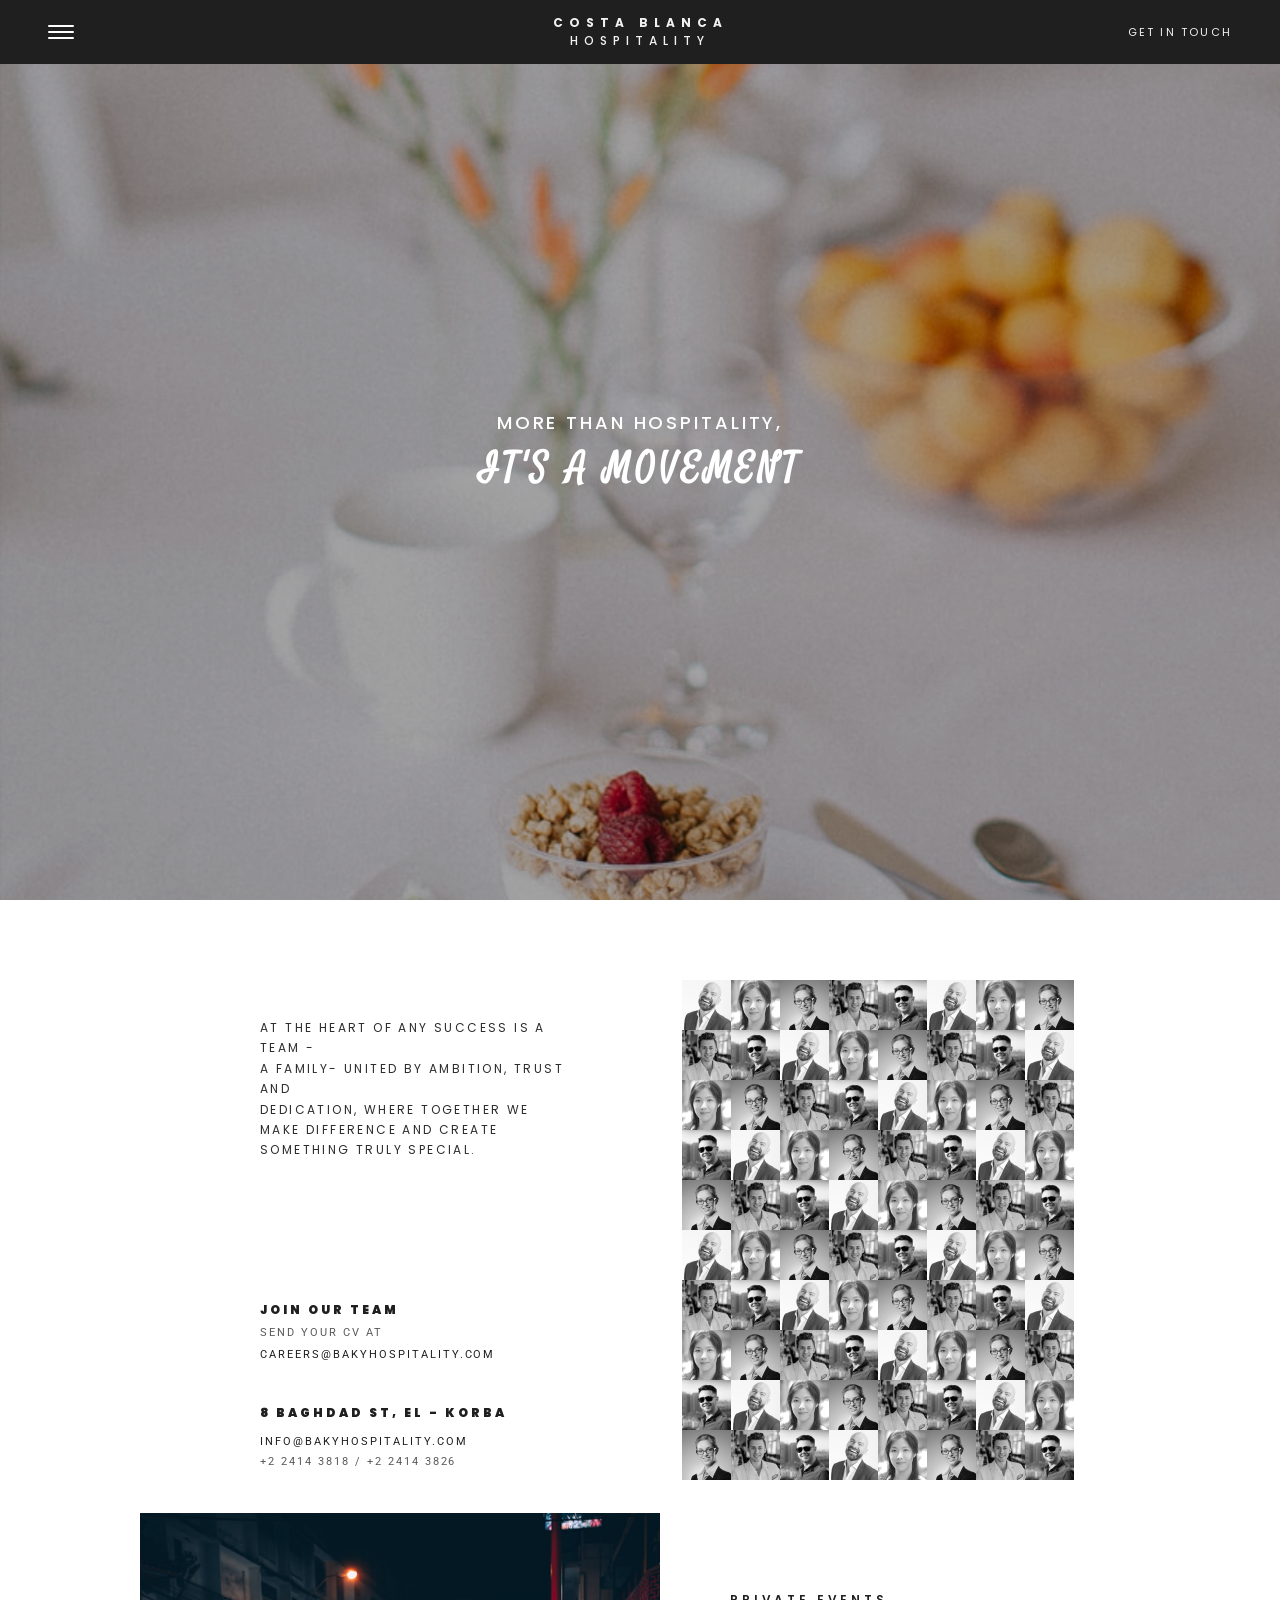
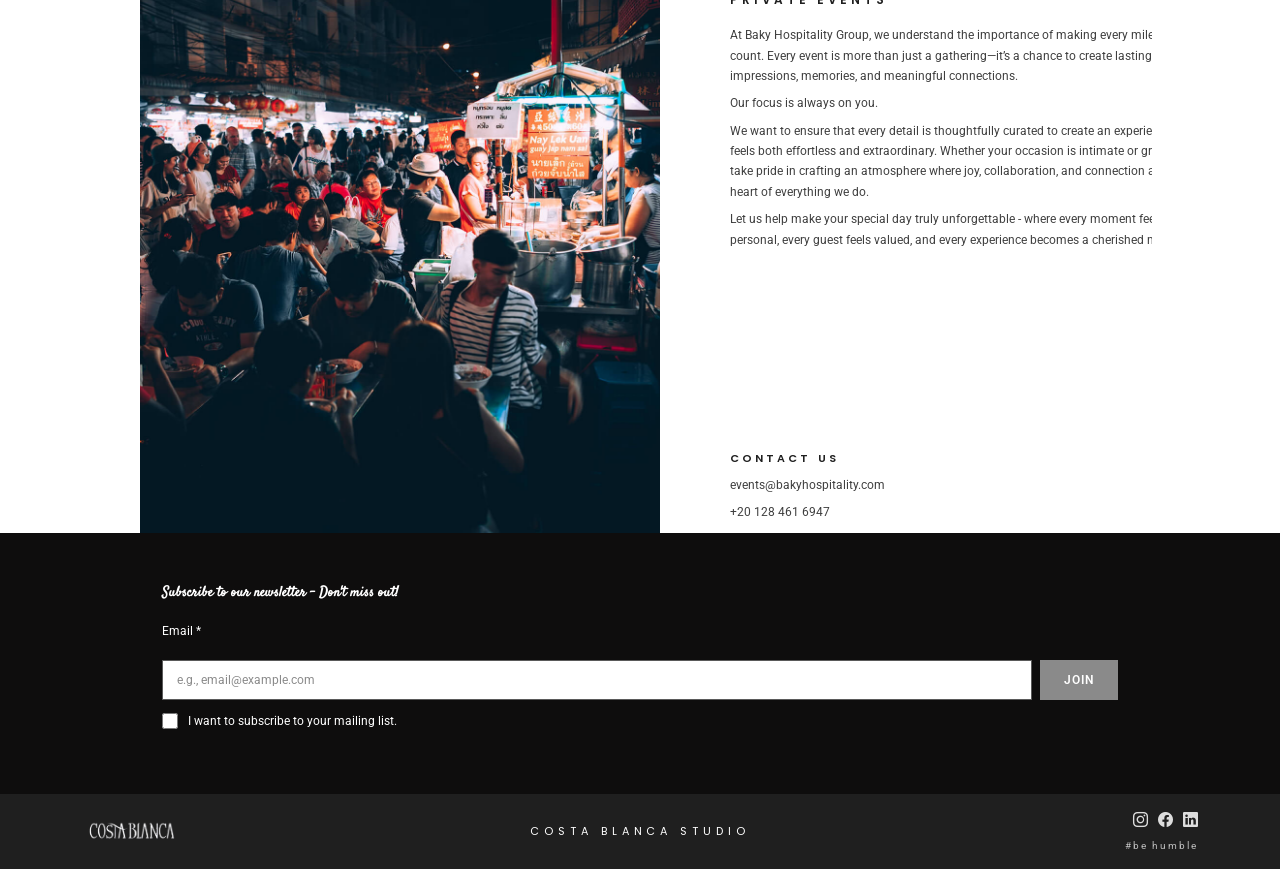
==== getintouch.html @ 686c385e "mekha" ====
<!DOCTYPE html>
<html lang="en">

<head>
  <meta charset="utf-8">
  <meta content="width=device-width, initial-scale=1.0" name="viewport">
  <title>COSTA BLANCA - GET IN TOUCH</title>
  <meta name="description" content="">
  <meta name="keywords" content="">

  <!-- Favicons -->
  <link href="assets/img/favicon.ico" rel="icon">
  <link href="assets/img/apple-touch-icon.png" rel="apple-touch-icon">

  <!-- Fonts -->
  <link href="https://fonts.googleapis.com" rel="preconnect">
  <link href="https://fonts.gstatic.com" rel="preconnect" crossorigin>
  <link href="https://fonts.googleapis.com/css2?family=Roboto:ital,wght@0,100;0,300;0,400;0,500;0,700;0,900;1,100;1,300;1,400;1,500;1,700;1,900&family=Poppins:ital,wght@0,100;0,200;0,300;0,400;0,500;0,600;0,700;0,800;0,900;1,100;1,200;1,300;1,400;1,500;1,600;1,700;1,800;1,900&family=Satisfy:wght@400&display=swap" rel="stylesheet">

  <!-- Vendor CSS Files -->
  <link href="assets/vendor/bootstrap/css/bootstrap.min.css" rel="stylesheet">
  <link href="assets/vendor/bootstrap-icons/bootstrap-icons.css" rel="stylesheet">
  <link href="assets/vendor/aos/aos.css" rel="stylesheet">
  <link href="assets/vendor/fontawesome-free/css/all.min.css" rel="stylesheet">
  <link href="assets/vendor/glightbox/css/glightbox.min.css" rel="stylesheet">
  <link href="assets/vendor/swiper/swiper-bundle.min.css" rel="stylesheet">

  <!-- Main CSS File -->
  <link href="assets/css/main.css" rel="stylesheet">
</head>

<body class="getintouch-page">
  <!-- ==================== Header ==================== -->
  <header id="header" class="header fixed-top">
    <div class="branding">
      <div class="container-fluid header-bar">
        <i class="mobile-nav-toggle bi bi-list" aria-label="Toggle menu"></i>

        <a href="index.html" class="header-brand" aria-label="Costa Hospitality">
          <span class="brand-title"><strong>costa blanca</strong> <br> HOSPITALITY</span>
        </a>

        <a href="getintouch.html" class="header-cta">GET IN TOUCH</a>

        <!-- ==================== Part: Navigation ==================== -->
        <nav id="navmenu" class="navmenu">
          <ul>
            <li><a href="index.html#hero">Home</a></li>
            <li class="dropdown">
              <a href="#"><span class="toggle-dropdown">CONCEPTS</span> <i class="bi bi-chevron-down toggle-dropdown"></i></a>
              <ul>
                <li style="margin-top: -60px;"><a href="resturants.html#restaurants-showcase">RESTURANTS</a></li>
                <li><a href="resturants.html#bar-showcase">BARS</a></li>
                <li><a href="resturants.html#BEACHES-showcase">BEACHES</a></li>
              </ul>
            </li>
            <li><a href="index.html#our_story">OUR STORY</a></li>
            <li><a href="index.html#ACCOLADES">OUR ACCOLADES</a></li>
            <li><a href="index.html#future">OUR FUTURE</a></li>
            <li><a href="getintouch.html" class="active">Contact</a></li>
          </ul>
        </nav>
      </div>
    </div>
  </header>

  <!-- ==================== Main Content ==================== -->
  <main class="main">
    <!-- ==================== Section: getintouch-hero ==================== -->
    <section id="getintouch-hero" class="restaurants-hero section">
      <div class="restaurants-hero__inner">
        <p class="restaurants-hero__eyebrow">MORE THAN HOSPITALITY,</p>
        <h1 class="restaurants-hero__title">IT'S A MOVEMENT</h1>
      </div>
    </section>
    <!-- ==================== Section: team-contact ==================== -->
    <section id="team-contact" class="restaurants-showcase section baky-width">
      <div class="container">
        <div class="restaurant-item">
          <!-- Part: Team Copy -->
          <div class="restaurant-text team-contact__content">
            <p class="team-contact__intro">
              AT THE HEART OF ANY SUCCESS IS A TEAM -<br>
              A FAMILY- UNITED BY AMBITION, TRUST AND<br>
              DEDICATION, WHERE TOGETHER WE MAKE
              DIFFERENCE AND CREATE SOMETHING
              TRULY SPECIAL.
            </p>

            <div class="team-contact__block">
              <p class="team-contact__title">JOIN OUR TEAM</p>
              <p class="team-contact__meta">SEND YOUR CV AT</p>
              <a class="team-contact__link" href="mailto:careers@bakyhospitality.com">careers@bakyhospitality.com</a>
            </div>

            <div class="team-contact__block">
              <p class="team-contact__title">8 BAGHDAD ST, EL - KORBA</p>
              <a class="team-contact__link" href="mailto:info@bakyhospitality.com">info@bakyhospitality.com</a>
              <p class="team-contact__meta">+2 2414 3818 / +2 2414 3826</p>
            </div>
          </div>

          <!-- Part: Team Collage -->
          <div class="restaurant-media">
            <div class="team-contact__collage" aria-label="Baky Hospitality team collage">
              <img src="assets/img/testimonials/testimonials-1.jpg" alt="Team member">
              <img src="assets/img/testimonials/testimonials-2.jpg" alt="Team member">
              <img src="assets/img/testimonials/testimonials-3.jpg" alt="Team member">
              <img src="assets/img/testimonials/testimonials-4.jpg" alt="Team member">
              <img src="assets/img/testimonials/testimonials-5.jpg" alt="Team member">
              <img src="assets/img/testimonials/testimonials-1.jpg" alt="Team member">
              <img src="assets/img/testimonials/testimonials-2.jpg" alt="Team member">
              <img src="assets/img/testimonials/testimonials-3.jpg" alt="Team member">
              <img src="assets/img/testimonials/testimonials-4.jpg" alt="Team member">
              <img src="assets/img/testimonials/testimonials-5.jpg" alt="Team member">
              <img src="assets/img/testimonials/testimonials-1.jpg" alt="Team member">
              <img src="assets/img/testimonials/testimonials-2.jpg" alt="Team member">
              <img src="assets/img/testimonials/testimonials-3.jpg" alt="Team member">
              <img src="assets/img/testimonials/testimonials-4.jpg" alt="Team member">
              <img src="assets/img/testimonials/testimonials-5.jpg" alt="Team member">
              <img src="assets/img/testimonials/testimonials-1.jpg" alt="Team member">
              <img src="assets/img/testimonials/testimonials-2.jpg" alt="Team member">
              <img src="assets/img/testimonials/testimonials-3.jpg" alt="Team member">
              <img src="assets/img/testimonials/testimonials-4.jpg" alt="Team member">
              <img src="assets/img/testimonials/testimonials-5.jpg" alt="Team member">
              <img src="assets/img/testimonials/testimonials-1.jpg" alt="Team member">
              <img src="assets/img/testimonials/testimonials-2.jpg" alt="Team member">
              <img src="assets/img/testimonials/testimonials-3.jpg" alt="Team member">
              <img src="assets/img/testimonials/testimonials-4.jpg" alt="Team member">
              <img src="assets/img/testimonials/testimonials-5.jpg" alt="Team member">
              <img src="assets/img/testimonials/testimonials-1.jpg" alt="Team member">
              <img src="assets/img/testimonials/testimonials-2.jpg" alt="Team member">
              <img src="assets/img/testimonials/testimonials-3.jpg" alt="Team member">
              <img src="assets/img/testimonials/testimonials-4.jpg" alt="Team member">
              <img src="assets/img/testimonials/testimonials-5.jpg" alt="Team member">
              <img src="assets/img/testimonials/testimonials-1.jpg" alt="Team member">
              <img src="assets/img/testimonials/testimonials-2.jpg" alt="Team member">
              <img src="assets/img/testimonials/testimonials-3.jpg" alt="Team member">
              <img src="assets/img/testimonials/testimonials-4.jpg" alt="Team member">
              <img src="assets/img/testimonials/testimonials-5.jpg" alt="Team member">
              <img src="assets/img/testimonials/testimonials-1.jpg" alt="Team member">
              <img src="assets/img/testimonials/testimonials-2.jpg" alt="Team member">
              <img src="assets/img/testimonials/testimonials-3.jpg" alt="Team member">
              <img src="assets/img/testimonials/testimonials-4.jpg" alt="Team member">
              <img src="assets/img/testimonials/testimonials-5.jpg" alt="Team member">
              <img src="assets/img/testimonials/testimonials-1.jpg" alt="Team member">
              <img src="assets/img/testimonials/testimonials-2.jpg" alt="Team member">
              <img src="assets/img/testimonials/testimonials-3.jpg" alt="Team member">
              <img src="assets/img/testimonials/testimonials-4.jpg" alt="Team member">
              <img src="assets/img/testimonials/testimonials-5.jpg" alt="Team member">
              <img src="assets/img/testimonials/testimonials-1.jpg" alt="Team member">
              <img src="assets/img/testimonials/testimonials-2.jpg" alt="Team member">
              <img src="assets/img/testimonials/testimonials-3.jpg" alt="Team member">
              <img src="assets/img/testimonials/testimonials-4.jpg" alt="Team member">
              <img src="assets/img/testimonials/testimonials-5.jpg" alt="Team member">
              <img src="assets/img/testimonials/testimonials-1.jpg" alt="Team member">
              <img src="assets/img/testimonials/testimonials-2.jpg" alt="Team member">
              <img src="assets/img/testimonials/testimonials-3.jpg" alt="Team member">
              <img src="assets/img/testimonials/testimonials-4.jpg" alt="Team member">
              <img src="assets/img/testimonials/testimonials-5.jpg" alt="Team member">
              <img src="assets/img/testimonials/testimonials-1.jpg" alt="Team member">
              <img src="assets/img/testimonials/testimonials-2.jpg" alt="Team member">
              <img src="assets/img/testimonials/testimonials-3.jpg" alt="Team member">
              <img src="assets/img/testimonials/testimonials-4.jpg" alt="Team member">
              <img src="assets/img/testimonials/testimonials-5.jpg" alt="Team member">
              <img src="assets/img/testimonials/testimonials-1.jpg" alt="Team member">
              <img src="assets/img/testimonials/testimonials-2.jpg" alt="Team member">
              <img src="assets/img/testimonials/testimonials-3.jpg" alt="Team member">
              <img src="assets/img/testimonials/testimonials-4.jpg" alt="Team member">
              <img src="assets/img/testimonials/testimonials-5.jpg" alt="Team member">
              <img src="assets/img/testimonials/testimonials-1.jpg" alt="Team member">
              <img src="assets/img/testimonials/testimonials-2.jpg" alt="Team member">
              <img src="assets/img/testimonials/testimonials-3.jpg" alt="Team member">
              <img src="assets/img/testimonials/testimonials-4.jpg" alt="Team member">
              <img src="assets/img/testimonials/testimonials-5.jpg" alt="Team member">
              <img src="assets/img/testimonials/testimonials-1.jpg" alt="Team member">
              <img src="assets/img/testimonials/testimonials-2.jpg" alt="Team member">
              <img src="assets/img/testimonials/testimonials-3.jpg" alt="Team member">
              <img src="assets/img/testimonials/testimonials-4.jpg" alt="Team member">
              <img src="assets/img/testimonials/testimonials-5.jpg" alt="Team member">
              <img src="assets/img/testimonials/testimonials-1.jpg" alt="Team member">
              <img src="assets/img/testimonials/testimonials-2.jpg" alt="Team member">
              <img src="assets/img/testimonials/testimonials-3.jpg" alt="Team member">
              <img src="assets/img/testimonials/testimonials-4.jpg" alt="Team member">
              <img src="assets/img/testimonials/testimonials-5.jpg" alt="Team member">

            </div>
          </div>
        </div>
      </div>
    </section>

    <!-- ==================== Section: private-events ==================== -->
    <section id="private-events" class="private-events section">
      <div class="container">
        <div class="private-events__grid">
          <!-- Part: Private Events Media -->
          <div class="private-events__media">
            <img src="assets/img/events-bg.jpg" alt="Private events space">
          </div>
          <!-- Part: Private Events Content -->
          <div class="private-events__content">
            <h2 class="private-events__title">PRIVATE EVENTS</h2>
            <p class="private-events__text">At Baky Hospitality Group, we understand the importance of making every milestone count. Every event is more than just a gathering—it’s a chance to create lasting impressions, memories, and meaningful connections.</p>
            <p class="private-events__text">Our focus is always on you.</p>
            <p class="private-events__text">We want to ensure that every detail is thoughtfully curated to create an experience that feels both effortless and extraordinary. Whether your occasion is intimate or grand, we take pride in crafting an atmosphere where joy, collaboration, and connection are at the heart of everything we do.</p>
            <p class="private-events__text">Let us help make your special day truly unforgettable - where every moment feels personal, every guest feels valued, and every experience becomes a cherished memory.</p>
            <div class="private-events__contact">
              <h3 class="private-events__subtitle">CONTACT US</h3>
              <p class="private-events__text private-events__text--compact">events@bakyhospitality.com</p>
              <p class="private-events__text private-events__text--compact">+20 128 461 6947</p>
            </div>
          </div>
        </div>
      </div>
    </section>

    <!-- ==================== Section: newsletter ==================== -->
    <section id="newsletter" class="newsletter section">
      <div class="container">
        <!-- Part: Newsletter Heading -->
        <h2 class="newsletter__title">Subscribe to our newsletter - Don&apos;t miss out!</h2>
        <!-- Part: Newsletter Form -->
        <form class="newsletter__form" action="#">
          <label class="newsletter__label" for="newsletter-email">Email *</label>
          <div class="newsletter__fields">
            <input id="newsletter-email" class="newsletter__input" type="email" name="email" placeholder="e.g., email@example.com" required>
            <button class="newsletter__button" type="submit">Join</button>
          </div>
          <label class="newsletter__checkbox">
            <input type="checkbox" name="subscribe">
            <span>I want to subscribe to your mailing list.</span>
          </label>
        </form>
      </div>
    </section>
        <!-- Footer -->
    <!-- ==================== Footer ==================== -->
    <footer id="footer" class="gift-cards section">
    
      <div id="contact" class="gift-strip">
        <div class="container gift-strip-inner">
          <div class="gift-strip-left">
            <img src="assets/img/logo.png" alt="costa logo" class="gift-strip-logo">
          </div>
          <span class="gift-strip-title">costa blanca STUDIO</span>
          <div class="gift-strip-right">
            <div class="gift-strip-icons">
              <a href="#" aria-label="Instagram"><i class="bi bi-instagram"></i></a>
              <a href="#" aria-label="Facebook"><i class="bi bi-facebook"></i></a>
              <a href="#" aria-label="LinkedIn"><i class="bi bi-linkedin"></i></a>
            </div>
            <span class="gift-strip-tag">#be humble</span>
          </div>
        </div>
      </div>
    </footer>
  </main>

  <!-- Scroll Top -->
  <a href="#" id="scroll-top" class="scroll-top d-flex align-items-center justify-content-center"><i class="bi bi-arrow-up-short"></i></a>

  <!-- Vendor JS Files -->
  <script src="assets/vendor/bootstrap/js/bootstrap.bundle.min.js"></script>
  <script src="assets/vendor/php-email-form/validate.js"></script>
  <script src="assets/vendor/aos/aos.js"></script>
  <script src="assets/vendor/glightbox/js/glightbox.min.js"></script>
  <script src="assets/vendor/swiper/swiper-bundle.min.js"></script>
  <script src="assets/vendor/purecounter/purecounter_vanilla.js"></script>
  <script>
    new PureCounter();
  </script>

  <!-- Main JS File -->
  <script src="assets/js/main.js"></script>
</body>

</html>
---- assets/css/main.css ----
﻿*{
  margin: 0;
  padding: 0;
  box-sizing: border-box;
}
/* Fonts */
:root {
  --default-font: "Roboto",  system-ui, -apple-system, "Segoe UI", Roboto, "Helvetica Neue", Arial, "Noto Sans", "Liberation Sans", sans-serif, "Apple Color Emoji", "Segoe UI Emoji", "Segoe UI Symbol", "Noto Color Emoji";
  --heading-font: "Satisfy",  sans-serif;
  --nav-font: "Poppins",  sans-serif;
}

/* Global Colors - The following color variables are used throughout the website. Updating them here will change the color scheme of the entire website */
:root { 
  --background-color: #ffffff; /* Background color for the entire website, including individual sections */
  --default-color: #444444; /* Default color used for the majority of the text content across the entire website */
  --heading-color: #ffffff; /* Color for headings, subheadings and title throughout the website */
  --accent-color: #000000; /* Accent color that represents your brand on the website. It's used for buttons, links, and other elements that need to stand out */
  --surface-color: #ffffff; /* The surface color is used as a background of boxed elements within sections, such as cards, icon boxes, or other elements that require a visual separation from the global background. */
  --contrast-color: #ffffff; /* Contrast color for text, ensuring readability against backgrounds of accent, heading, or default colors. */
}

/* Nav Menu Colors - The following color variables are used specifically for the navigation menu. They are separate from the global colors to allow for more customization options */
:root {
  --nav-color: #ffffff;  /* The default color of the main navmenu links */
  --nav-hover-color: #ffb03b; /* Applied to main navmenu links when they are hovered over or active */
  --nav-mobile-background-color: #ffffff; /* Used as the background color for mobile navigation menu */
  --nav-dropdown-background-color: #353333; /* Used as the background color for dropdown items that appear when hovering over primary navigation items */
  --nav-dropdown-color: #ffffff; /* Used for navigation links of the dropdown items in the navigation menu. */
  --nav-dropdown-hover-color: #ffb03b; /* Similar to --nav-hover-color, this color is applied to dropdown navigation links when they are hovered over. */
}

/* Color Presets - These classes override global colors when applied to any section or element, providing reuse of the sam color scheme. */

.light-background {
  --background-color: #fffaf3;
  --surface-color: #ffffff;
}

.dark-background {
  --background-color: #1e160d;
  --default-color: #ffffff;
  --heading-color: #ffffff;
  --surface-color: #42301c;
  --contrast-color: #ffffff;
}

/* Smooth scroll */
:root {
  scroll-behavior: smooth;
}
/* fonts */
@font-face {
  font-family: "MySignatureFont";
  src: url("/assets/fonts/MySignatureFont.ttf") format("truetype");
  font-weight: normal;
  font-style: normal;
}

/*--------------------------------------------------------------
# General Styling & Shared Classes
--------------------------------------------------------------*/
body {
  color: var(--default-color);
  background-color: var(--background-color);
  font-family: var(--default-font);
}

a {
  color: var(--accent-color);
  text-decoration: none;
  transition: 0.3s;
}

a:hover {
  color: color-mix(in srgb, var(--accent-color), transparent 25%);
  text-decoration: none;
}

h1,
h2,
h3,
h4,
h5,
h6 {
  color: var(---surface-color);
  font-family: var(--heading-font);
}

/*--------------------------------------------------------------
# Global Header
--------------------------------------------------------------*/

.header {
  --background-color: #1f1f1f;
  color: var(--default-color);
  background-color: var(--background-color);
  padding: 0;
  transition: all 0.5s;
  z-index: 997;
}

.header .header-bar {
  position: relative;
  display: flex;
  align-items: center;
  justify-content: space-around;
  padding: 12px 48px;
  min-height: 64px;
}

.header-brand {
  position: absolute;
  left: 50%;
  transform: translateX(-50%);
  display: inline-flex;
  flex-direction: column;
  align-items: center;
  gap: 4px;
  text-align: center;
  text-decoration: none;
  color: #f1f1f1;
  text-transform: uppercase;
}

.header-brand .brand-title {
  font-family: var(--nav-font);
  font-size: 12px;
  letter-spacing: 0.5em;
  font-weight: 500;
}

.header-brand .brand-sub {
  font-family: var(--nav-font);
  font-size: 9px;
  letter-spacing: 0.45em;
  opacity: 0.7;
}

.header-cta {
  position: absolute;
  right: 48px;   /* ?????? ???? ?????? */
  top: 50%;
  transform: translateY(-50%);
  font-family: var(--nav-font);
  font-size: 11px;
  letter-spacing: 0.2em;
  text-transform: uppercase;
  color: #f1f1f1;
}

.header-cta:hover {
  color: var(--nav-hover-color);
}
.header-brand:hover,
.header-brand:hover .brand-title,
.header-brand:hover .brand-sub {
  color: #ffb03b;
}

/*--------------------------------------------------------------
# Navigation Menu
--------------------------------------------------------------*/
/* Navmenu */
/* ==================== Navigation: Toggle ==================== */
.mobile-nav-toggle {
  position: absolute;
  left: 48px;   /* ????? ???? ???? ?????? */
  top: 50%;
  transform: translateY(-50%);
  width: 26px;
  height: 18px;
  cursor: pointer;
  display: inline-flex;
  align-items: center;
  justify-content: center;
  z-index: 998;
  transition: 1.2s;
  
}
.mobile-nav-toggle.bi-list::before {
  content: "";
  position: absolute;
  left: 0;
  right: 0;
  top: 2px;
  height: 2px;
  background: #ffffff;
  border-radius: 2px;
  box-shadow: 0 6px 0 #ffffff, 0 12px 0 #ffffff;
  
}
.mobile-nav-toggle.bi-x{
  /* margin-left: -20px; */
  transition: 1.8s;
}
.mobile-nav-toggle.bi-x::before,
.mobile-nav-toggle.bi-x::after {
  content: "";
  position: absolute;
  left: 0;
  right: 0;
  top: 50%;
  height: 2px;
  background: #ffffff;
  border-radius: 2px;
}

.mobile-nav-toggle.bi-x::before {
  transform: translateY(-50%) rotate(45deg);
}

.mobile-nav-toggle.bi-x::after {
  transform: translateY(-50%) rotate(-45deg);
}
.mobile-nav-toggle.bi-list:hover::before {
  background: var(--nav-hover-color);
  box-shadow: 0 6px 0 var(--nav-hover-color), 0 12px 0 var(--nav-hover-color);
}

.mobile-nav-toggle.bi-x:hover::before,
.mobile-nav-toggle.bi-x:hover::after {
  background: var(--nav-hover-color);
}
/* ==================== Navigation: Menu Panel ==================== */

.navmenu {
  position: fixed;
  top: 0;
  bottom: 0;
  left: -800px;
  z-index: 997;
  transition: 0.3s;
  width: 300px;
  overflow-x: hidden;
  overflow-y: auto;
  
}

.navmenu ul {
  display: block;
  list-style: none;
  padding: 20px 10px;
  margin: 0;
  overflow: visible;
  transition: 0.3s;
  z-index: 998;
}

.navmenu a,
.navmenu a:focus {
  color: var(--nav-dropdown-color);
  padding: 12px 20px;
  font-family: var(--nav-font);
  font-size: 17px;
  font-weight: 500;
  display: flex;
  align-items: center;
  justify-content: space-between;
  white-space: nowrap;
  transition: 0.3s;
}


@media (min-width: 992px) {
  .navmenu a,
  .navmenu a:focus {
    font-size: 14px;
  }
}
.navmenu a i,
.navmenu a:focus i {
  font-size: 12px;
  line-height: 0;
  margin-left: 5px;
  width: 30px;
  height: 30px;
  display: flex;
  align-items: center;
  justify-content: center;
  border-radius: 50%;
  transition: 0.3s;
  background-color: color-mix(in srgb, var(--accent-color), transparent 90%);
}

.navmenu a i:hover,
.navmenu a:focus i:hover {
  color: var(--contrast-color);
}

.navmenu a:hover,
.navmenu .active,
.navmenu .active:focus {
  color: var(--nav-dropdown-hover-color);
}

.navmenu .active i,
.navmenu .active:focus i {
  background-color: var(--accent-color);
  color: var(--contrast-color);
  transform: rotate(180deg);
}
/* ==================== Navigation: Dropdown ==================== */

.navmenu .dropdown ul {
  position: static;
  display: none;
  z-index: 99;
  padding: 0;
  margin: 0;
  box-shadow: none;
  transition: all 0.5s ease-in-out;
}

.navmenu .dropdown>.dropdown-active {
  display: block;
  background-color: var(--nav-dropdown-background-color);
  border: 1px solid color-mix(in srgb, var(--nav-dropdown-color), transparent 90%);
}
/* ==================== Navigation: Active State ==================== */

.mobile-nav-active .mobile-nav-toggle {
  transform: translateY(-50%);
}

.mobile-nav-active .navmenu {
  position: fixed;
  overflow-x: hidden;
  overflow-y: auto;
  top: 0;
  bottom: 0;
  left: 0;
  background-color: #252525;
  transition: 0.3s;
}
.mobile-nav-active .navmenu ul {
  padding-top: 70px;
}

@media (max-width: 767px) {
  .header .header-bar {
    padding: 10px 16px;
    min-height: 56px;
  }

  .header-brand {
    max-width: 70%;
  }

  .header-brand .brand-title {
    font-size: 10px;
    letter-spacing: 0.25em;
    white-space: nowrap;
  }

  .header-brand .brand-sub {
    font-size: 8px;
    letter-spacing: 0.2em;
  }

    .header-cta {
    right: 16px;
    font-size: 10px;
  }

 .mobile-nav-active .navmenu ul {
  padding-top: 70px;
}

@media (max-width: 767px) {
/* ==================== Navigation: Toggle ==================== */
  .mobile-nav-toggle {
    left: 16px;
  }
}

}

@media (max-width: 480px) {.header-brand {    max-width: 100%;  }}

/* Global Header on Scroll
------------------------------*/
.scrolled .header {
  --background-color: #1f1f1f;
}

/*--------------------------------------------------------------
# Global Footer
--------------------------------------------------------------*/
.footer {
  color: var(--default-color);
  background-color: var(--background-color);
  font-size: 14px;
  padding: 40px 0 0 0;
  position: relative;
}

.footer .icon {
  color: var(--accent-color);
  margin-right: 15px;
  font-size: 24px;
  line-height: 0;
}

.footer h4 {
  font-size: 16px;
  font-weight: 700;
  margin-bottom: 15px;
}

.footer .address p {
  margin-bottom: 0px;
}

.footer .social-links a {
  display: flex;
  align-items: center;
  justify-content: center;
  width: 40px;
  height: 40px;
  border-radius: 50%;
  border: 1px solid color-mix(in srgb, var(--default-color), transparent 50%);
  font-size: 16px;
  color: color-mix(in srgb, var(--default-color), transparent 50%);
  margin-right: 10px;
  transition: 0.3s;
}

.footer .social-links a:hover {
  color: var(--accent-color);
  border-color: var(--accent-color);
}

.footer .copyright {
  padding: 25px 0;
  border-top: 1px solid color-mix(in srgb, var(--default-color), transparent 90%);
}

.footer .copyright p {
  margin-bottom: 0;
}

.footer .credits {
  margin-top: 5px;
  font-size: 13px;
}

/*--------------------------------------------------------------
# Scroll Top Button
--------------------------------------------------------------*/
.scroll-top {
  position: fixed;
  visibility: hidden;
  opacity: 0;
  right: 15px;
  bottom: 15px;
  z-index: 99999;
  background-color: var(--accent-color);
  width: 40px;
  height: 40px;
  border-radius: 4px;
  transition: all 0.4s;
}

.scroll-top i {
  font-size: 24px;
  color: var(--contrast-color);
  line-height: 0;
}

.scroll-top:hover {
  background-color: color-mix(in srgb, var(--accent-color), transparent 20%);
  color: var(--contrast-color);
}

.scroll-top.active {
  visibility: visible;
  opacity: 1;
}

/*--------------------------------------------------------------
# Disable aos animation delay on mobile devices
--------------------------------------------------------------*/
@media screen and (max-width: 768px) {
  [data-aos-delay] {
    transition-delay: 0 !important;
  }
  .scroll-top {
      bottom: 95px;

  }
}

/*--------------------------------------------------------------
# Global Sections
--------------------------------------------------------------*/
section,
.section {
  color: var(--default-color);
  background-color: var(--background-color);
  padding: 60px 0;
  scroll-margin-top: 112px;
  overflow: clip;
}

@media (max-width: 1199px) {

  section,
  .section {
    scroll-margin-top: 105px;
  }
}

/*--------------------------------------------------------------
# Global Section Titles
--------------------------------------------------------------*/
.section-title {
  text-align: center;
  padding-bottom: 60px;
  position: relative;
  text-transform: uppercase;
}

.section-title h2 {
  font-size: 13px;
  letter-spacing: 1px;
  font-weight: 700;
  padding: 8px 20px;
  margin: 0;
  background: color-mix(in srgb, var(--accent-color), transparent 90%);
  color: var(--accent-color);
  display: inline-block;
  text-transform: uppercase;
  border-radius: 50px;
  font-family: var(--default-font);
}

.section-title div {
  color: var(--heading-color);
  margin: 10px 0 0 0;
  font-size: 32px;
  font-weight: 700;
  font-family: var(--heading-font);
}

.section-title div .description-title {
  color: var(--accent-color);
}

/*--------------------------------------------------------------
/*--------------------------------------------------------------
# Hero Section
--------------------------------------------------------------*/
.hero {
  padding: 0;
}

/* 
---------------------------------------------
banner
--------------------------------------------- 
*/
.main-banner {
  position: relative;
}

#bg-video {
  min-width: 100%;
  min-height: 100vh;
  max-width: 100%;
  max-height: 100vh;
  object-fit: cover;
  z-index: -1;
}

/* Video sizing on small screens */
.mobile-nav-active .navmenu ul {
  padding-top: 70px;
}

@media (max-width: 767px) {
  #bg-video {
    height: 60vh !important;
    min-height: 60vh !important;
    max-height: 60vh !important;
  }
}

/* Hide native video controls */
#bg-video::-webkit-media-controls {
  display: none !important;
}

/*--------------------------------------------------------------
# About Section (Heart of the Brand)
--------------------------------------------------------------*/
.the-heart {
  font-size: 2rem;
  text-align: center;
  margin-top: -30px;
}

.pra-sec1 {
  margin-top: -15px;
  text-align: center;
  color: gray;
}

/* About section on small screens */
.mobile-nav-active .navmenu ul {
  padding-top: 70px;
}

@media (max-width: 767px) {
  .the-heart {
    font-size: 26px;
  }

  .pra-sec1 {
    font-size: 12px;
  }
}

/*--------------------------------------------------------------
# Why Us /( Our story ) Section
--------------------------------------------------------------*/
.why-us{
  background-color: #1b1a1a;
}
.why-us .card-item {
  transition: all ease-in-out 0.3s;
  height: 100%;
  position: relative;
  width: 70%;
  margin: auto;
    text-align: center;

}

.why-us .card-item span {
  color: burlywood;
  display: block;
  font-size: 14px;
  font-weight: 700;
  margin-top: -40px;
}

.why-us .card-item h4 {
  font-size: 24px;
  font-weight: 600;
  padding: 0;
  margin: 20px 0;
}

.why-us  h4 a {
  color: var(--heading-color);
  text-align: center;
}

.why-us .card-item p {
  font-size: 11px;
  color: white;
  margin: 0;
  padding: 0;
}


/*--------------------------------------------------------------
# Chefs / (OUR TIMELINE) Section
--------------------------------------------------------------*/
.chefs .member {
  position: relative;
}

.chefs .member .pic {
  overflow: hidden;
  margin-bottom: 50px;
}

.chefs .member .member-info {
  background-color: var(--surface-color);
  color: color-mix(in srgb, var(--default-color), transparent 20%);
  box-shadow: 0px 2px 15px rgba(0, 0, 0, 0.1);
  position: absolute;
  bottom: -50px;
  left: 20px;
  right: 20px;
  padding: 20px 15px;
  overflow: hidden;
  transition: 0.5s;
}

.chefs .member h4 {
  font-weight: 700;
  margin-bottom: 10px;
  font-size: 16px;
  position: relative;
  padding-bottom: 10px;
  font-family: var(--default-font);
}

.chefs .member h4::after {
  content: "";
  position: absolute;
  display: block;
  width: 50px;
  height: 1px;
  background: color-mix(in srgb, var(--default-color), transparent 60%);
  bottom: 0;
  left: 0;
}

.chefs .member span {
  font-style: italic;
  display: block;
  font-size: 13px;
}

.chefs .member .social {
  position: absolute;
  right: 15px;
  bottom: 15px;
}

.chefs .member .social a {
  transition: color 0.3s;
  color: color-mix(in srgb, var(--default-color), transparent 70%);
}

.chefs .member .social a:hover {
  color: var(--accent-color);
}

.chefs .member .social i {
  font-size: 16px;
  margin: 0 2px;
}



/*--------------------------------------------------------------
# Timeline Section
--------------------------------------------------------------*/
.timeline-section {
  background: #efefef;
  padding-top: 28px;
  padding-bottom: 60px;
}

.timeline-section .section-title {
  margin-bottom: 34px;
}

.timeline-section .section-title h2 {
  color: #1b2838;
  font-family: var(--default-font);
  font-size: 20px;
  font-weight: 700;
  letter-spacing: 0.6px;
  text-transform: uppercase;
}

.timeline-section .timeline-stage {
  position: relative;
  max-width: 900px;
  margin: 0 auto;
}

.timeline-section .timeline-row {
  flex-wrap: nowrap;
  overflow-x: auto;
  overflow-y: hidden;
  gap: 20px;
  margin: 0;
  scroll-snap-type: x mandatory;
  -webkit-overflow-scrolling: touch;
  scrollbar-width: none;
}

.timeline-section .timeline-row::-webkit-scrollbar {
  display: none;
}

.timeline-section .timeline-col {
  flex: 0 0 calc(33.333% - 14px);
  max-width: calc(33.333% - 14px);
  padding: 0;
  scroll-snap-align: start;
}

.timeline-section .member .pic {
  margin-bottom: 16px;
  overflow: hidden;
}

.timeline-section .member .pic img {
  width: 100%;
  height: 255px;
  border-radius: 0;
  object-fit: cover;
}

.timeline-section .member .member-info {
  position: static;
  background: transparent;
  box-shadow: none;
  padding: 0;
  text-align: center;
}

.timeline-section .member .timeline-date {
  margin: 0 0 16px;
  color: #2d2d2d;
  font-size: 14px;
  font-weight: 500;
  letter-spacing: 1.2px;
  text-transform: uppercase;
}

.timeline-section .member h4 {
  margin: 0 0 10px;
  padding: 0;
  color: #121212;
  font-family: var(--default-font);
  font-size: 15px;
  font-weight: 700;
  line-height: 1.2;
  text-transform: uppercase;
}

.timeline-section .member h4::after {
  display: none;
}

.timeline-section .member span {
  display: block;
  color: #454545;
  font-style: normal;
  font-size: 12px;
  line-height: 1.35;
  text-transform: uppercase;
}

.timeline-section .member .social {
  display: none;
}

.timeline-section .timeline-controls {
  position: absolute;
  top: 106px;
  left: -14px;
  right: -14px;
  display: flex;
  justify-content: space-between;
  pointer-events: none;
  z-index: 3;
}

.timeline-section .timeline-btn {
  border: none;
  background: rgba(27, 40, 56, 0.92);
  color: #ffffff;
  width: 44px;
  height: 44px;
  padding: 0;
  display: inline-flex;
  align-items: center;
  justify-content: center;
  border-radius: 50%;
  box-shadow: 0 10px 22px rgba(0, 0, 0, 0.22);
  pointer-events: auto;
  transition: transform 0.25s ease, background-color 0.25s ease;
}

.timeline-section .timeline-btn:hover {
  background: #111111;
  transform: translateY(-2px);
}

.timeline-section .timeline-btn-arrow i {
  font-size: 17px;
  line-height: 1;
}

@media (max-width: 1199px) {
  .timeline-section .timeline-stage {
    max-width: 860px;
  }

  .timeline-section .timeline-controls {
    left: -10px;
    right: -10px;
    top: 106px;
  }
}

.mobile-nav-active .navmenu ul {
  padding-top: 70px;
}

@media (max-width: 767px) {
  .timeline-section {
    padding: 56px 0;
    overflow: hidden;
  }

  .timeline-section .container {
    max-width: 100%;
    padding-left: 0;
    padding-right: 0;
  }

  .timeline-section .section-title {
    padding: 0 16px;
    margin-bottom: 20px;
  }

  .timeline-section .section-title h2 {
    font-size: 18px;
    line-height: 1.3;
  }

  .timeline-section .timeline-stage {
    max-width: 100%;
  }

  .timeline-section .timeline-row {
    gap: 14px;
    padding: 0 16px 8px;
    scroll-padding-left: 16px;
    scroll-padding-right: 16px;
  }

  .timeline-section .timeline-col {
    flex: 0 0 calc(100% - 32px);
    max-width: calc(100% - 32px);
    scroll-snap-align: center;
  }

  .timeline-section .member .pic img {
    height: 250px;
  }

  .timeline-section .member .timeline-date {
    font-size: 13px;
    margin-bottom: 8px;
  }

  .timeline-section .member h4 {
    font-size: 20px;
    margin-bottom: 8px;
  }

  .timeline-section .member span {
    font-size: 14px;
  }

  .timeline-section .timeline-controls {
    display: none;
  }
}
/*--------------------------------------------------------------
# Stats Counter Section
--------------------------------------------------------------*/
.stats-counter {
  background: #ececec;
  padding: 72px 0 62px;
}

.stats-counter .section-title {
  padding-bottom: 46px;
}

.stats-counter .section-title h2 {
  color: #333333;
  font-family: var(--default-font);
  font-size: 20px;
  font-weight: 400;
  letter-spacing: 1.1px;
  text-transform: uppercase;
}

.stats-counter .section-title h2 strong {
  font-weight: 800;
}

.stats-counter .section-title p {
  color: #4f4f4f;
  font-family: var(--default-font);
  font-size: 12px;
  font-weight: 500;
  letter-spacing: 0.8px;
  text-transform: uppercase;
}

.stats-counter .stats-grid {
  row-gap: 20px;
}

.stats-counter .stats-item {
  text-align: center;
  padding: 8px 26px;
  min-height: 160px;
  display: flex;
  flex-direction: column;
  justify-content: center;
  position: relative;
}

.stats-counter .col-lg-4:not(:last-child) .stats-item::after {
  content: "";
  position: absolute;
  right: 0;
  top: 50%;
  transform: translateY(-50%);
  width: 1px;
  height: 98px;
  background: #8f8f8f;
}

.stats-counter .stats-item h3 {
  margin: 0 0 8px;
  color: #2f2f2f;
  font-family: var(--default-font);
  font-size: 25px;
  font-weight: 800;
  letter-spacing: 0.3px;
  line-height: 1.2;
}
.stats-counter .stats-item h3 .purecounter,
.stats-counter .stats-item h3 .stats-plus {
  font-size: inherit;
  font-weight: inherit;
  letter-spacing: inherit;
  line-height: inherit;
  vertical-align: baseline;
}


.stats-counter .stats-item h3 > span:last-child {
  display: inline-block;
  margin-left: 4px;
  font-size: 16px;
  font-weight: 500;
  letter-spacing: 0.7px;
  line-height: 1.35;
  vertical-align: top;
}

.stats-counter .stats-item p {
  margin: 0;
  color: #4d4d4d;
  font-family: var(--default-font);
  font-size: 13px;
  font-weight: 400;
  line-height: 1.45;
}

.mobile-nav-active .navmenu ul {
  padding-top: 70px;
}

@media (max-width: 767px) {
  .stats-counter {
    padding: 56px 0;
  }

  .stats-counter .section-title {
    padding-bottom: 28px;
  }

  .stats-counter .section-title h2 {
    font-size: 20px;
    line-height: 1.25;
  }

  .stats-counter .section-title p {
    font-size: 11px;
  }

  .stats-counter .stats-item {
    min-height: auto;
    padding: 14px 10px;
  }

  .stats-counter .col-lg-4:not(:last-child) .stats-item::after {
    display: none;
  }

  .stats-counter .stats-item h3 {
    font-size: 34px;
  }
.stats-counter .stats-item h3 .purecounter,
.stats-counter .stats-item h3 .stats-plus {
  font-size: inherit;
  font-weight: inherit;
  letter-spacing: inherit;
  line-height: inherit;
  vertical-align: baseline;
}


  .stats-counter .stats-item h3 > span:last-child {
    font-size: 20px;
  }

  .stats-counter .stats-item p {
    font-size: 14px;
  }
}

/*--------------------------------------------------------------
# Founder Section
--------------------------------------------------------------*/
.founder-section {
  padding: 100px 0 !important;
  background-color: #f5f5f5;
}

.founder-section img {
  width: 110%;
  height: 600px;
  border-radius: 4px;
  margin-bottom: -120px;
  object-fit: cover;
}
.mobile-nav-active .navmenu ul {
  padding-top: 70px;
}

@media (max-width: 767px) {
  .founder-section img {
  width: 110%;
  height: auto;
  border-radius: 4px;
  margin-bottom: 0px;
  object-fit: cover;
  margin-left: -20px;
}
}
.founder-text {
  display: flex;
  flex-direction: column;
  justify-content: center;
}

.founder-text h3 {
  font-size: 1rem;
  letter-spacing: 1px;
  margin-bottom: 20px;
  font-weight: 600;
  text-align: center;
}

.founder-text p {
  margin: 20px 10px 0;
  font-size: 0.75rem;
  line-height: 1.6;
  color: #333;
}

.founder-signature {
  margin: 20px;
  font-style: italic;
  font-weight: 600;
  text-align: right;
  font-family: "MySignatureFont", cursive;
  font-size: 1rem;
}

/*--------------------------------------------------------------
# Accolades Section
--------------------------------------------------------------*/
.accolades-section {
  background: #101113;
  color: #f2f2f2;
  text-align: center;
  padding: 58px 0 56px;
}

.accolades-section .container {
  max-width: 1040px;
}

.accolades-section h3 {
  margin: 0 0 16px;
  font-size: 31px;
  line-height: 1.1;
  letter-spacing: 0.01em;
  font-weight: 700;
  text-transform: uppercase;
  color: #ffffff;
}

.accolades-section p {
  margin: 0 auto 34px;
  max-width: 740px;
  font-size: 15px;
  line-height: 1.35;
  font-weight: 500;
  letter-spacing: 0.01em;
  text-transform: uppercase;
  color: rgba(255, 255, 255, 0.88);
}

.accolades-section .logos-container {
  display: flex;
  justify-content: center;
  align-items: center;
}

.accolades-section .logos-container img {
  display: block;
  width: min(100%, 930px);
  height: auto;
  object-fit: contain;
}

@media (max-width: 991.98px) {
  .accolades-section {
    padding: 48px 0;
  }

  .accolades-section h3 {
    font-size: 26px;
    margin-bottom: 14px;
  }

  .accolades-section p {
    font-size: 13px;
    margin-bottom: 28px;
  }
}

@media (max-width: 575.98px) {
  .accolades-section h3 {
    font-size: 22px;
  }

  .accolades-section p {
    font-size: 11px;
    line-height: 1.5;
  }
}

/*--------------------------------------------------------------
# Future Section (Menu Replacement)
--------------------------------------------------------------*/
.future-openings {
  background: #f7efe7;
  padding: 90px 0;
}

.future-header {
  text-align: center;
  max-width: 760px;
  margin: 0 auto 12px;
}

.future-eyebrow {
  font-size: 12px;
  letter-spacing: 0.3em;
  text-transform: uppercase;
  color: #3f342a;
  margin: 0 0 10px;
  font-family: var(--nav-font);
}

.future-quote {
  font-family: var(--nav-font);
  font-size: 22px;
  line-height: 1.35;
  letter-spacing: 0.04em;
  text-transform: uppercase;
  color: #2a241e;
  margin: 0 0 18px;
}

.future-sub {
  font-size: 11px;
  letter-spacing: 0.25em;
  text-transform: uppercase;
  color: #5a4a3f;
  margin: 0 0 28px;
  font-family: var(--nav-font);
}

.future-card {
  max-width: 720px;
  text-align: center;
  margin: 0 auto 48px;
}

.future-slider {
  width: 100%;
}

.future-slider img {
  width: 100%;
  height: auto;
  display: block;
  border-radius: 2px;
}

.future-controls {
  display: flex;
  justify-content: center;
  gap: 14px;
  margin: 12px 0 8px;
}

.future-arrow {
  width: 34px;
  height: 34px;
  border-radius: 50%;
  border: 1px solid #b8a99b;
  background: transparent;
  color: #4a3f35;
  display: inline-flex;
  align-items: center;
  justify-content: center;
  transition: all 0.2s ease;
}

.future-arrow i {
  font-size: 16px;
  line-height: 1;
}

.future-arrow:hover {
  background: #4a3f35;
  color: #f7efe7;
}

.future-info {
  display: flex;
  justify-content: space-between;
  align-items: flex-start;
  gap: 20px;
  margin-top: 16px;
  text-transform: uppercase;
  color: #4a3f35;
  font-family: var(--nav-font);
}

.future-info-left h4 {
  margin: 0 0 6px;
  font-size: 12px;
  letter-spacing: 0.2em;
  font-weight: 600;
}

.future-info-left p {
  margin: 0;
  font-size: 10px;
  letter-spacing: 0.18em;
  line-height: 1.4;
}

.future-info-right span {
  font-size: 10px;
  letter-spacing: 0.2em;
}

.future-divider {
  height: 1px;
  background: #b8a99b;
  margin-top: 18px;
}

.mobile-nav-active .navmenu ul {
  padding-top: 70px;
}

@media (max-width: 767px) {
  .future-openings {
    padding: 70px 0;
  }

  .future-quote {
    font-size: 18px;
    letter-spacing: 0.02em;
  }

  .future-info {
    flex-direction: column;
    align-items: flex-start;
  }

  .future-info-right {
    align-self: flex-end;
  }
}


.future-openings .future-card:last-of-type {
  margin-bottom: 0;
}


/*--------------------------------------------------------------
# Gift Cards Section
--------------------------------------------------------------*/
.gift-cards {
  padding: 0;
  background: #121212;
  color: #ffffff;
}

.gift-hero {
  position: relative;
  min-height: 420px;
  display: flex;
  align-items: center;
  justify-content: center;
  padding: 80px 0;
  background: url('assets/img/testimonials-bg.jpg') center/cover no-repeat;
}

.gift-hero::before {
  content: "";
  position: absolute;
  inset: 0;
  background: rgba(0, 0, 0, 0.35);
}

.gift-content {
  position: relative;
  text-align: center;
  max-width: 760px;
  margin: 0 auto;
}

.gift-eyebrow {
  font-family: var(--nav-font);
  font-size: 12px;
  letter-spacing: 0.28em;
  text-transform: uppercase;
  margin: 0 0 8px;
  font-weight: 600;
}

.gift-title {
  font-family: var(--nav-font);
  font-size: 18px;
  letter-spacing: 0.3em;
  text-transform: uppercase;
  margin: 0 0 10px;
}

.gift-sub {
  font-family: var(--nav-font);
  font-size: 10px;
  letter-spacing: 0.18em;
  text-transform: uppercase;
  margin: 0 0 28px;
  color: rgba(255, 255, 255, 0.8);
  line-height: 1.5;
}

.gift-logo {
  width: 258px;
  height: auto;
  display: inline-block;
}

.gift-strip {
  background: #1f1f1f;
  padding: 16px 0;
}

.gift-strip-inner {
  display: grid;
  grid-template-columns: 1fr auto 1fr;
  align-items: center;
  gap: 20px;
}

.gift-strip-left {
  justify-self: start;
}

.gift-strip-logo {
  width: 100px;
  height: auto;
  display: block;
  
}

.gift-strip-title {
  justify-self: center;
  font-family: var(--nav-font);
  font-size: 11px;
  letter-spacing: 0.45em;
  text-transform: uppercase;
}

.gift-strip-right {
  justify-self: end;
  display: flex;
  flex-direction: column;
  align-items: flex-end;
  gap: 6px;
}

.gift-strip-icons {
  display: flex;
  align-items: center;
  gap: 10px;
}

.gift-strip-icons a {
  color: #ffffff;
  font-size: 15px;
  opacity: 0.85;
}

.gift-strip-icons a:hover {
  color: var(--nav-hover-color);
  opacity: 1;
}

.gift-strip-tag {
  font-size: 10px;
  letter-spacing: 0.2em;
  text-transform: lowercase;
  color: rgba(255, 255, 255, 0.7);
}

.mobile-nav-active .navmenu ul {
  padding-top: 70px;
}

@media (max-width: 767px) {
  .gift-hero {
    min-height: 340px;
    padding: 60px 0;
  }

  .gift-title {
    font-size: 16px;
    letter-spacing: 0.2em;
  }

  .gift-sub {
    font-size: 9px;
    letter-spacing: 0.12em;
  }

  .gift-strip-inner {
    /* grid-template-columns: 1fr; */
    text-align: center;
  }

  .gift-strip-left{
    justify-self: start;
    /* align-items: center; */
  }
  
  .gift-strip-right {
        justify-self: end;

  }
}







/*--------------------------------------------------------------
# Restaurants Hero
--------------------------------------------------------------*/
.restaurants-hero.section {
  padding: 0;
}
/* ==================== Restaurants Hero: Layout ==================== */

.restaurants-hero {
  position: relative;
  min-height: 100vh;
  padding: 120px 20px 80px;
  display: flex;
  align-items: center;
  justify-content: center;
  text-align: center;
  color: #ffffff;
  background: url("../img/reservation.jpg") center/cover no-repeat;
}

.restaurants-hero::before {
  content: "";
  position: absolute;
  inset: 0;
  background: rgba(0, 0, 0, 0.35);
}

.restaurants-hero__inner {
  position: relative;
  z-index: 1;
  text-transform: uppercase;
  font-family: var(--nav-font);
  letter-spacing: 0.18em;
}

.restaurants-hero__eyebrow {
  margin: 0;
  font-size: 18px;
  font-weight: 500;
}

.restaurants-hero__title {
  margin: 12px 0 0;
  font-size: 36px;
  font-weight: 700;
  letter-spacing: 0.12em;
}

.mobile-nav-active .navmenu ul {
  padding-top: 70px;
}

@media (max-width: 767px) {
/* ==================== Restaurants Hero: Layout ==================== */
  .restaurants-hero {
    min-height: 70vh;
    padding: 110px 18px 70px;
  }

  .restaurants-hero__eyebrow {
    font-size: 14px;
  }

  .restaurants-hero__title {
    font-size: 24px;
  }
}
/*--------------------------------------------------------------
# Restaurants Concepts
--------------------------------------------------------------*/
/* ==================== Restaurants Concepts: Layout ==================== */
.restaurants-concepts {
  background: #f5f4f1;
  padding: 70px 0 80px;
}

.concepts-heading {
  text-align: center;
  max-width: 880px;
  margin: 0 auto 36px;
}

.concepts-script {
  font-family: var(--heading-font);
  font-size: 34px;
  color: #2b2b2b;
  margin: 0 0 16px;
}

.concepts-desc {
  font-family: var(--nav-font);
  font-size: 12px;
  letter-spacing: 0.16em;
  text-transform: uppercase;
  line-height: 1.7;
  color: #3a3a3a;
  margin: 0 auto;
  max-width: 820px;
}

.concepts-logos {
  display: flex;
  flex-wrap: wrap;
  justify-content: center;
  align-items: center;
  gap: 22px 34px;
  font-family: var(--nav-font);
  text-transform: uppercase;
  letter-spacing: 0.28em;
  color: #1f1f1f;
}

.concepts-logo {
  font-size: 14px;
  font-weight: 500;
}

.concepts-logo--stack {
  display: flex;
  flex-direction: column;
  align-items: center;
  line-height: 1;
  letter-spacing: 0.22em;
}

.concepts-logo-sub {
  font-size: 8px;
  letter-spacing: 0.4em;
  margin-top: 4px;
}

.mobile-nav-active .navmenu ul {
  padding-top: 70px;
}

@media (max-width: 767px) {
/* ==================== Restaurants Concepts: Layout ==================== */
  .restaurants-concepts {
    padding: 60px 0 0;
  }

  .concepts-script {
    font-size: 26px;
  }

  .concepts-desc {
    font-size: 10px;
    letter-spacing: 0.12em;
  }

  .concepts-logos {
    gap: 16px 22px;
    letter-spacing: 0.2em;
  }

  .concepts-logo {
    font-size: 12px;
  }
}

.concepts-logos img {
  width: min(100%, 760px);
  height: auto;
  display: block;
  margin: 0 auto;
}
/*--------------------------------------------------------------
# Restaurants Showcase
--------------------------------------------------------------*/
/* ==================== Restaurants Showcase: Layout ==================== */
.baky-width{
  width: 70%;
  margin: auto;
}
.restaurants-showcase {
  background: #ffffff;
  padding: 78px 0 86px;
}

.restaurants-showcase .container {
  max-width: 1100px;
}

.showcase-header {
  text-align: center;
  margin: 0 auto 56px;
}

.showcase-eyebrow {
  margin: 0 0 12px;
  font-family: var(--nav-font);
  font-size: 11px;
  letter-spacing: 0.4em;
  text-transform: uppercase;
  color: #5d5d5d;
}

.showcase-title {
  margin: 0;
  font-family: var(--nav-font);
  font-size: 24px;
  letter-spacing: 0.28em;
  text-transform: uppercase;
  color: #2d2d2d;
  line-height: 1.5;
  font-weight: 500;
}
/* ==================== Restaurants Showcase: Item Layout ==================== */

.restaurant-item {
  display: flex;
  align-items: stretch;
  justify-content: space-between;
  gap: 0;
  margin-bottom: 0;
}

.restaurant-item.is-reverse {
  flex-direction: row-reverse;
}

.restaurant-item.is-reverse .restaurant-socials {
  justify-content: flex-start;
}
/* ==================== Restaurants Showcase: Text Block ==================== */

.restaurant-text {
  flex: 0 0 50%;
  max-width: 50%;
  padding: 40px 56px;
  min-height: 360px;
  display: flex;
flex-direction: column;
  justify-content: flex-start;
}

.restaurant-label {
  margin: 0 0 28px;
  font-family: var(--nav-font);
  font-size: 11px;
  letter-spacing: 0.32em;
  text-transform: uppercase;
  color: #1f1f1f;
  font-weight: 600;
}

.restaurant-quote {
  margin: 0 0 18px;
  font-size: 11px;
  letter-spacing: 0.18em;
  text-transform: uppercase;
  color: #6a6a6a;
}

.restaurant-body {
  margin: 0 0 14px;
  font-size: 12px;
  line-height: 1.7;
  color: #3e3e3e;
}

.restaurant-highlight {
  margin: 18px 0 0;
  font-size: 12px;
  font-weight: 700;
  color: #2e2e2e;
}

.restaurant-socials {
  display: flex;
  justify-content: flex-end;
  gap: 10px;
  margin-top: 24px;
}

.restaurant-socials a {
  width: 26px;
  height: 26px;
  border-radius: 50%;
  border: 1px solid #8a8a8a;
  display: inline-flex;
  align-items: center;
  justify-content: center;
  font-size: 12px;
  color: #6a6a6a;
  transition: all 0.2s ease;
}

.restaurant-socials a:hover {
  border-color: #222222;
  color: #222222;
}
/* ==================== Restaurants Showcase: Media Block ==================== */

.restaurant-media {
  position: relative;
  flex: 0 0 50%;
  max-width: 50%;
}

.restaurants-swiper,
.restaurants-swiper .swiper-wrapper,
.restaurants-swiper .swiper-slide {
  height: 100%;
}

.restaurants-swiper img {
  width: 100%;
  height: 100%;
  min-height: 360px;
  display: block;
  object-fit: cover;
}

.restaurant-badge {
  position: absolute;
  top: 50%;
  left: 50%;
  transform: translate(-50%, -50%);
  z-index: 2;
  color: rgba(255, 255, 255, 0.9);
  font-family: var(--nav-font);
  font-size: 22px;
  letter-spacing: 0.38em;
  text-transform: uppercase;
  text-align: center;
}

.restaurant-badge span {
  display: block;
  font-size: 9px;
  letter-spacing: 0.5em;
  margin-top: 6px;
  opacity: 0.7;
}
/* ==================== Restaurants Showcase: Slider Controls ==================== */

.restaurants-nav {
  position: absolute;
  left: 26px;
  right: 26px;
  bottom: 32px;
  display: flex;
  justify-content: space-between;
  pointer-events: none;
  z-index: 3;
}

.restaurants-nav-btn {
  border: none;
  background: transparent;
  color: rgba(255, 255, 255, 0.85);
  display: inline-flex;
  align-items: center;
  justify-content: center;
  font-size: 22px;
  width: 32px;
  height: 32px;
  pointer-events: auto;
  transition: color 0.2s ease, transform 0.2s ease;
}

.restaurants-nav-btn:hover {
  color: #ffffff;
  transform: translateY(-2px);
}

@media (max-width: 991px) {
/* ==================== Restaurants Showcase: Text Block ==================== */
  .restaurant-text {
    padding: 32px 32px;
    min-height: 320px;
      margin-left: 0;
  }

  .restaurant-media,
/* ==================== Restaurants Showcase: Text Block ==================== */
  .restaurant-text {
    max-width: 50%;
  }

  .restaurants-swiper img {
    min-height: 320px;
  }
}


.mobile-nav-active .navmenu ul {
  padding-top: 70px;
}

.mobile-nav-active .navmenu ul {
  padding-top: 70px;
}

@media (max-width: 767px) {
/* ==================== Restaurants Showcase: Layout ==================== */
  .restaurants-showcase {
    padding: 60px 0 0;
  }

  .showcase-title {
    font-size: 20px;
    letter-spacing: 0.18em;
  }
/* ==================== Restaurants Showcase: Item Layout ==================== */
.baky-width{
  width: 100%;

}
  .restaurant-item {
    flex-direction: column;
    gap: 0;
  }

  .restaurant-item.is-reverse {
    flex-direction: column;
  }

  .restaurant-media,
/* ==================== Restaurants Showcase: Text Block ==================== */
  .restaurant-text {
    flex: 0 0 100%;
    max-width: 100%;
    min-height: auto;
  }
/* ==================== Restaurants Showcase: Media Block ==================== */

  .restaurant-media {
    order: 1;
  }
/* ==================== Restaurants Showcase: Text Block ==================== */

  .restaurant-text {
    order: 2;
    padding: 24px 20px 32px;
  }

  .restaurant-socials {
    justify-content: flex-start;
  }

  .restaurants-swiper img {
    min-height: 240px;
    height: 240px;
  }
/* ==================== Restaurants Showcase: Slider Controls ==================== */

  .restaurants-nav {
    left: 16px;
    right: 16px;
    bottom: 18px;
  }
}










/* ==================== Get In Touch: Team Section ==================== */
.team-contact {
  background: #ffffff;
  padding: 80px 0;
}

.team-contact__grid {
  display: flex;
  align-items: flex-start;
  justify-content: space-between;
  gap: 60px;
}

.team-contact__content {
  flex: 1;
  max-width: 420px;
}

.team-contact__intro {
  margin: 0 0 140px;
  font-family: var(--nav-font);
  font-size: 12px;
  letter-spacing: 0.2em;
  text-transform: uppercase;
  line-height: 1.7;
  color: #2d2d2d;
}

.team-contact__block {
  margin-bottom: 36px;

}

.team-contact__title {
  margin: 0 0 6px;
  font-family: var(--nav-font);
  font-size: 12px;
  letter-spacing: 0.25em;
  text-transform: uppercase;
  font-weight: 900;
  color: #1f1f1f;
}

.team-contact__meta {
  margin: 0;
  font-size: 11px;
  letter-spacing: 0.18em;
  text-transform: uppercase;
  color: #5a5a5a;
}

.team-contact__link {
  display: inline-block;
  margin: 4px 0 4px;
  font-size: 11px;
  letter-spacing: 0.18em;
  text-transform: uppercase;
  color: #1f1f1f;
}

.team-contact__collage {
  flex: 1;
  max-width: 520px;
  display: grid;
  grid-template-columns: repeat(8, 1fr);
  gap: 0;
  padding: 2px;
  background: #ffffff;
  margin-left: 40px;
}

.team-contact__collage img {
  width: 100%;
  height: 50px;
  object-fit: cover;
  filter: grayscale(200%);
  display: block;
}

@media (max-width: 991px) {
  .team-contact__grid {
    gap: 40px;
  }

  .team-contact__collage {
    max-width: 90%;
    grid-template-columns: repeat(8, 1fr);
    margin:auto;
  }

  .team-contact__collage img {
    height: 36px;
  }
}

@media (max-width: 767px) {
  .team-contact {
    padding: 60px 0 0;
  }
  .team-contact__block {
    text-align: center;
    font-weight: 600;
}
  .team-contact__grid {
    flex-direction: column;
    gap: 32px;
  }

  .team-contact__content {
    max-width: 100%;
  }

  .team-contact__intro {
    margin-bottom: 32px;
  }

  .team-contact__collage {
        max-width: 90%;
        margin: auto;
    grid-template-columns: repeat(8, 1fr);
  }

  .team-contact__collage img {
    height: 60px;
  }
}

/* ==================== Get In Touch: Private Events ==================== */
.private-events {
  background: #ffffff;
  padding: 80px 0 0;
  margin-top: -200px !important;
  width: 80%;
  margin: auto;
}

.private-events .container {
  max-width: 1100px;
}

.private-events__grid {
  display: flex;
  align-items: flex-start;
  gap: 70px;
}

.private-events__media {
  flex: 0 0 52%;
  max-width: 52%;
}

.private-events__media img {
  width: 100%;
  height: 620px;
  min-height: 420px;
  object-fit: cover;
  display: block;
}

.private-events__content {
  flex: 0 0 48%;
  max-width: 48%;
  padding-top: 80px;
}

.private-events__title {
  margin: 0 0 18px;
  font-family: var(--nav-font);
  font-size: 12px;
  letter-spacing: 0.32em;
  text-transform: uppercase;
  color: #1f1f1f;
  font-weight: 600;
}

.private-events__text {
  margin: 0 0 7px;
  font-size: 12px;
  line-height: 1.7;
  color: #3f3f3f;
}

.private-events__text--compact {
  margin-bottom: 6px;
}

.private-events__contact {
  margin-top: 202px;
}

.private-events__subtitle {
  margin: 0 0 10px;
  font-family: var(--nav-font);
  font-size: 11px;
  letter-spacing: 0.28em;
  text-transform: uppercase;
  color: #1f1f1f;
  font-weight: 600;
}

@media (max-width: 991px) {
  .private-events__grid {
    gap: 40px;
  }

  .private-events__media,
  .private-events__content {
    flex: 0 0 50%;
    max-width: 50%;
  }

  .private-events__media img {
    min-height: 360px;
    margin-left: -15px;
    width: 110%;
  }
  .private-events__contact {
  margin-top: 102px;
  margin-bottom: 100px;
}
}

@media (max-width: 767px) {
  .private-events {
    padding: 60px 0 0;
      margin-top: -100px !important;
        width: 100%;

  }

  .private-events__grid {
    flex-direction: column;
    gap: 28px;
  }

  .private-events__media,
  .private-events__content {
    flex: 0 0 100%;
    max-width: 100%;
  }
  .private-events__contact {
  margin-top: 102px;
  margin-bottom: 100px;
}
  .private-events__media img {
    min-height: 280px;
  }
}

/* ==================== Get In Touch: Newsletter ==================== */
.newsletter {
  background: #0e0d0d;
  color: #ffffff;
  padding: 52px 0 64px;
}

.newsletter .container {
  max-width: 980px;
}

.newsletter__title {
  margin: 0 0 20px;
  font-size: 14px;
  font-weight: 600;
  color: #ffffff;
}

.newsletter__label {
  display: block;
  margin: 0 0 8px;
  font-size: 12px;
  color: #ffffff;
}

.newsletter__form {
  display: flex;
  flex-direction: column;
  gap: 12px;
}

.newsletter__fields {
  display: flex;
  align-items: stretch;
  gap: 8px;
}

.newsletter__input {
  flex: 1;
  border: 1px solid #5a5a5a;
  background: #ffffff;
  color: #2a2a2a;
  padding: 10px 14px;
  font-size: 12px;
}

.newsletter__input::placeholder {
  color: #8a8a8a;
}

.newsletter__button {
  border: none;
  background: #8a8a8a;
  color: #ffffff;
  padding: 10px 24px;
  font-size: 12px;
  font-weight: 600;
  text-transform: uppercase;
  letter-spacing: 0.08em;
}

.newsletter__checkbox {
  display: flex;
  align-items: center;
  gap: 10px;
  font-size: 12px;
  color: #ffffff;
}

.newsletter__checkbox input {
  width: 16px;
  height: 16px;
  accent-color: #ffffff;
}

.newsletter__checkbox span {
  display: inline-block;
}

@media (max-width: 767px) {
  .newsletter {
    padding: 44px 0 56px;
  }

  .newsletter__fields {
    flex-direction: column;
    align-items: stretch;
  }

  .newsletter__button {
    width: 100%;
  }
}
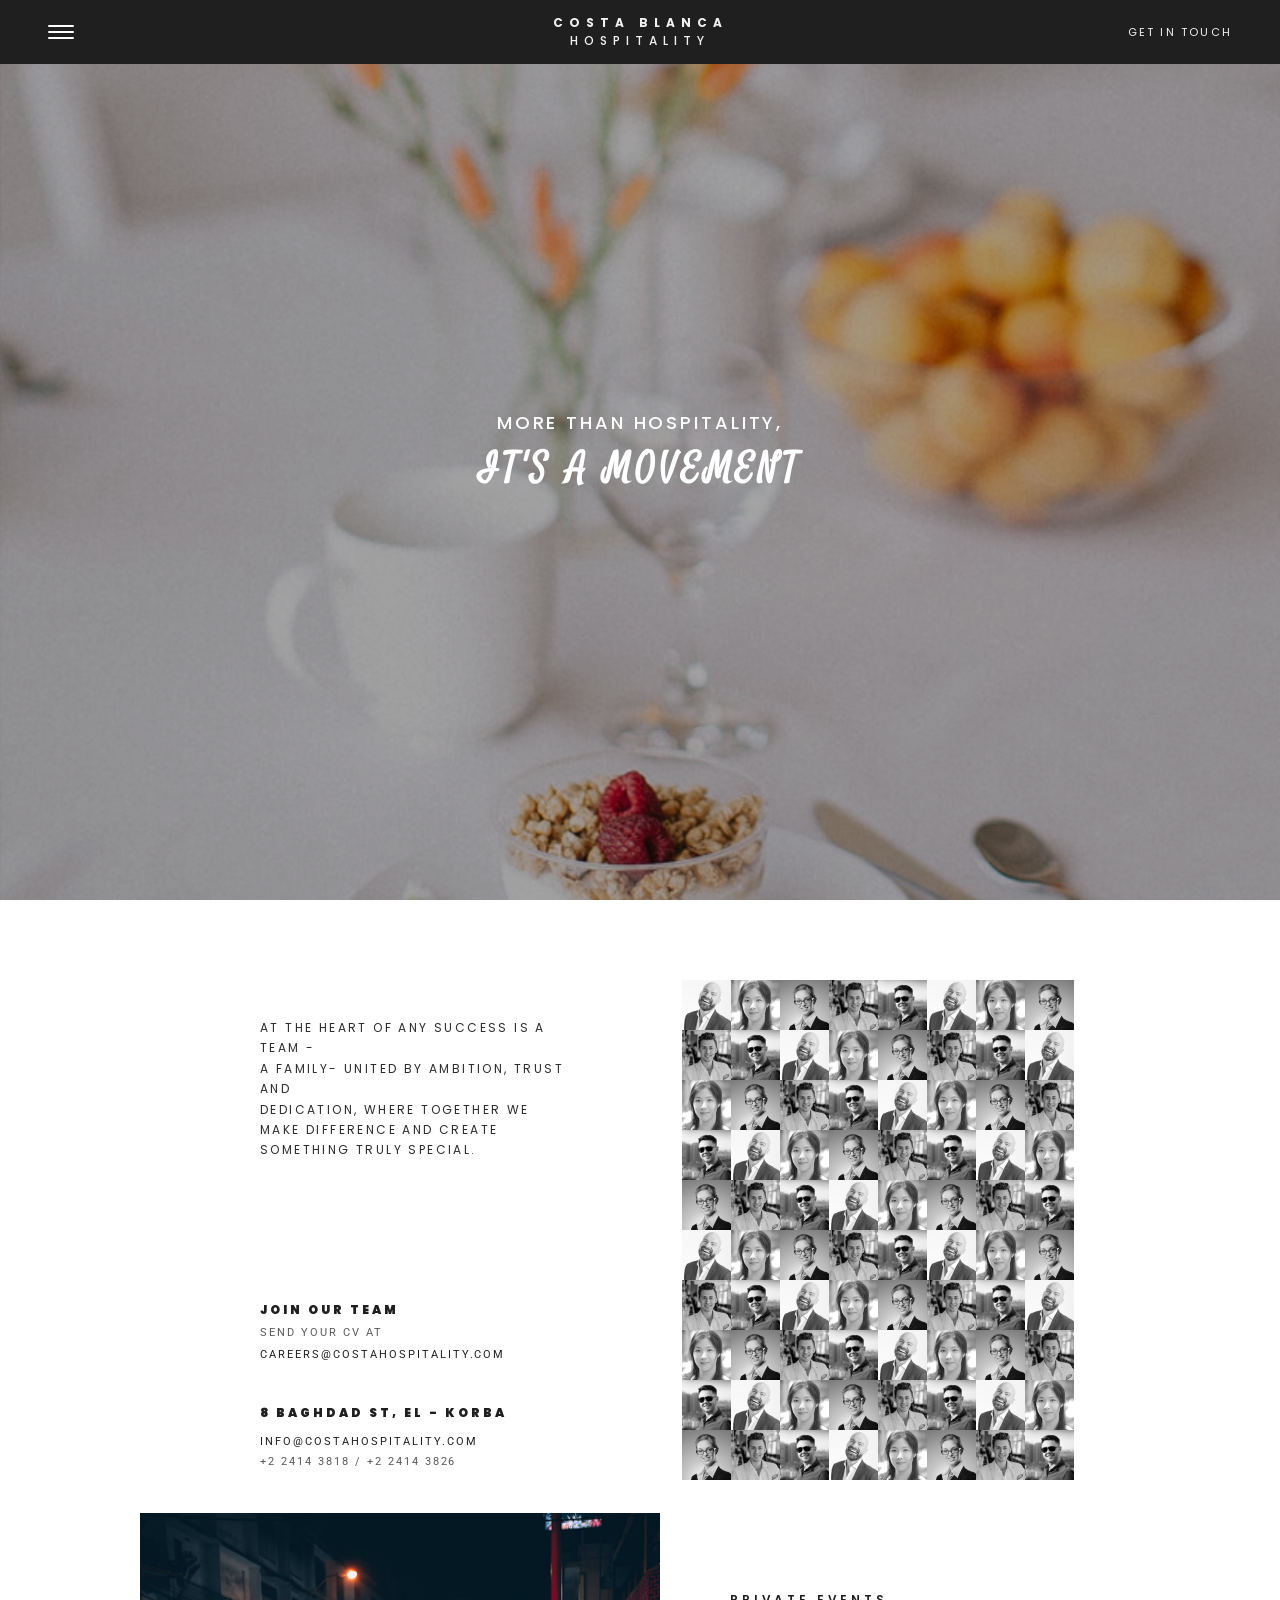
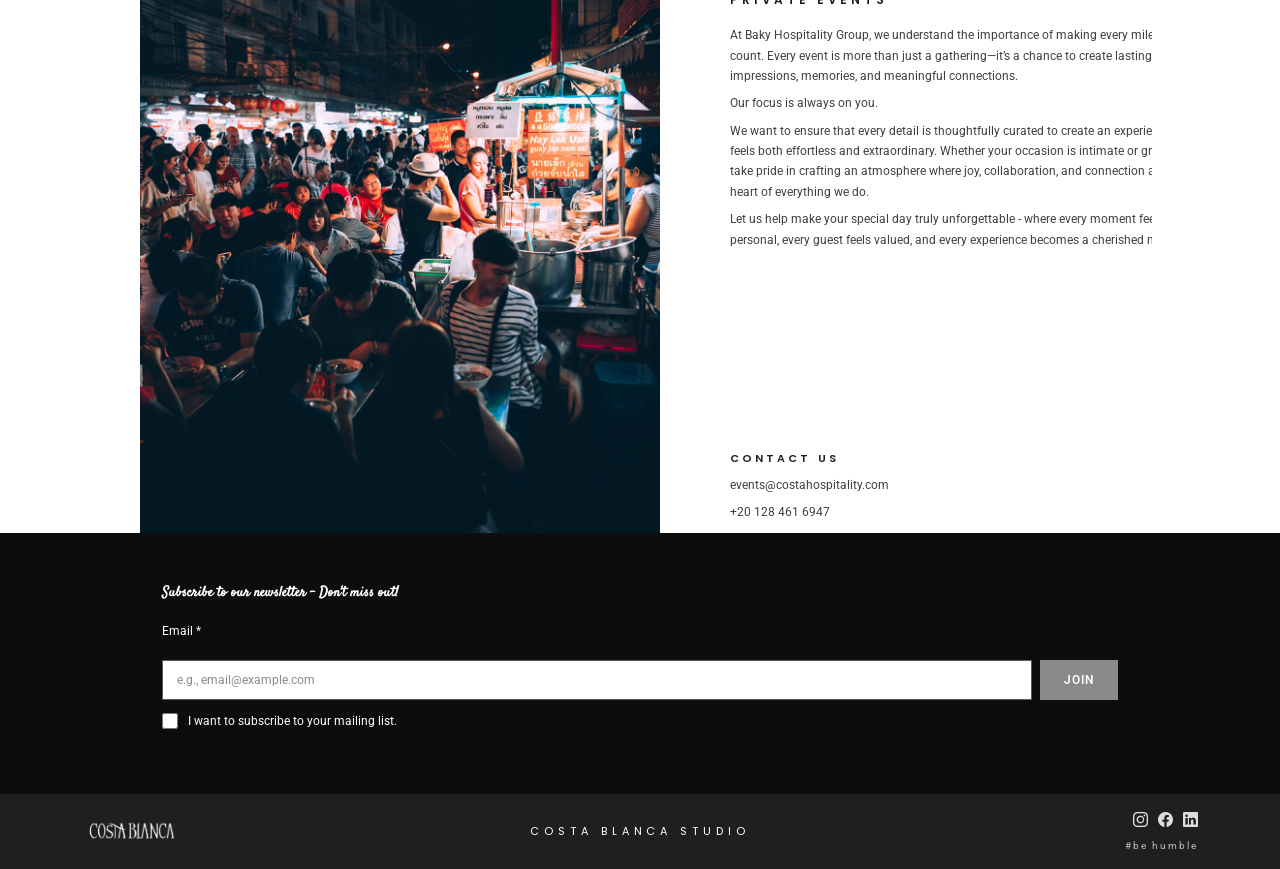
==== commit 9b70ba9c: "mekha" ====
--- a/getintouch.html
+++ b/getintouch.html
@@ -90,12 +90,12 @@
             <div class="team-contact__block">
               <p class="team-contact__title">JOIN OUR TEAM</p>
               <p class="team-contact__meta">SEND YOUR CV AT</p>
-              <a class="team-contact__link" href="mailto:careers@bakyhospitality.com">careers@bakyhospitality.com</a>
+              <a class="team-contact__link" href="mailto:careers@costahospitality.com">careers@costahospitality.com</a>
             </div>
 
             <div class="team-contact__block">
               <p class="team-contact__title">8 BAGHDAD ST, EL - KORBA</p>
-              <a class="team-contact__link" href="mailto:info@bakyhospitality.com">info@bakyhospitality.com</a>
+              <a class="team-contact__link" href="mailto:info@costahospitality.com">info@costahospitality.com</a>
               <p class="team-contact__meta">+2 2414 3818 / +2 2414 3826</p>
             </div>
           </div>
@@ -207,7 +207,7 @@
             <p class="private-events__text">Let us help make your special day truly unforgettable - where every moment feels personal, every guest feels valued, and every experience becomes a cherished memory.</p>
             <div class="private-events__contact">
               <h3 class="private-events__subtitle">CONTACT US</h3>
-              <p class="private-events__text private-events__text--compact">events@bakyhospitality.com</p>
+              <p class="private-events__text private-events__text--compact">events@costahospitality.com</p>
               <p class="private-events__text private-events__text--compact">+20 128 461 6947</p>
             </div>
           </div>
--- a/assets/css/main.css
+++ b/assets/css/main.css
@@ -2276,6 +2276,7 @@
   .private-events__contact {
   margin-top: 102px;
   margin-bottom: 100px;
+  text-align: center;
 }
   .private-events__media img {
     min-height: 280px;
